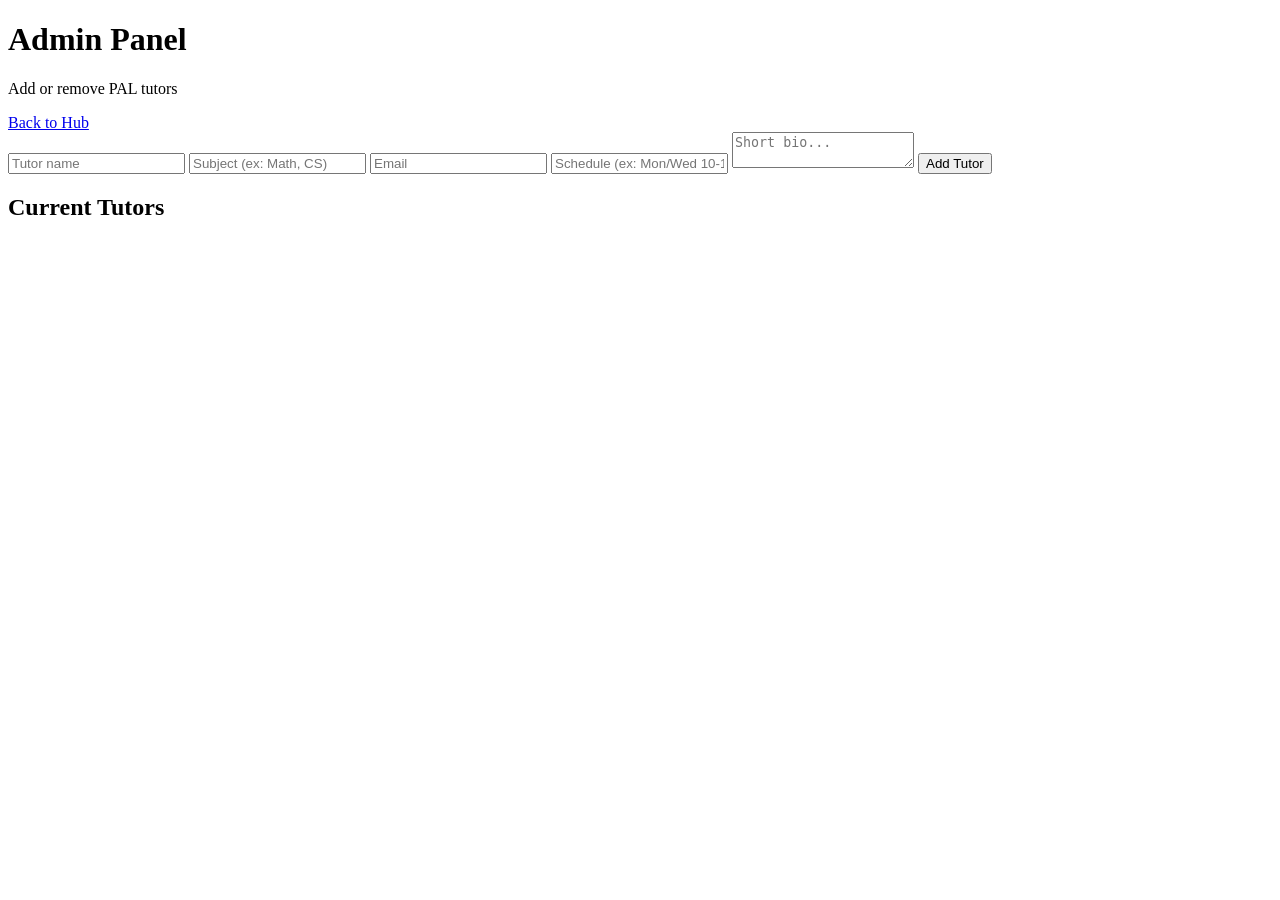
==== admin.html @ c83bc0af "Create admin.html" ====
<!DOCTYPE html>
<html lang="en">
<head>
<meta charset="UTF-8">
<title>PAL Admin Panel</title>
<link rel="stylesheet" href="style.css">
</head>

<body>

<header class="topbar">
  <div>
    <h1>Admin Panel</h1>
    <p>Add or remove PAL tutors</p>
  </div>

  <a class="admin-link" href="index.html">Back to Hub</a>
</header>

<div class="container">

  <div class="form">
    <input id="name" placeholder="Tutor name">
    <input id="subject" placeholder="Subject (ex: Math, CS)">
    <input id="email" placeholder="Email">
    <input id="schedule" placeholder="Schedule (ex: Mon/Wed 10-11)">
    <textarea id="bio" placeholder="Short bio..."></textarea>

    <button onclick="addTutor()">Add Tutor</button>
  </div>

  <h2>Current Tutors</h2>
  <div id="adminGrid"></div>

</div>

<script src="app.js"></script>
<script>
renderAdmin();

function addTutor() {
  const t = {
    name: name.value,
    subject: subject.value,
    email: email.value,
    schedule: schedule.value,
    bio: bio.value
  };

  addNewTutor(t);
  renderAdmin();
}
</script>

</body>
</html>
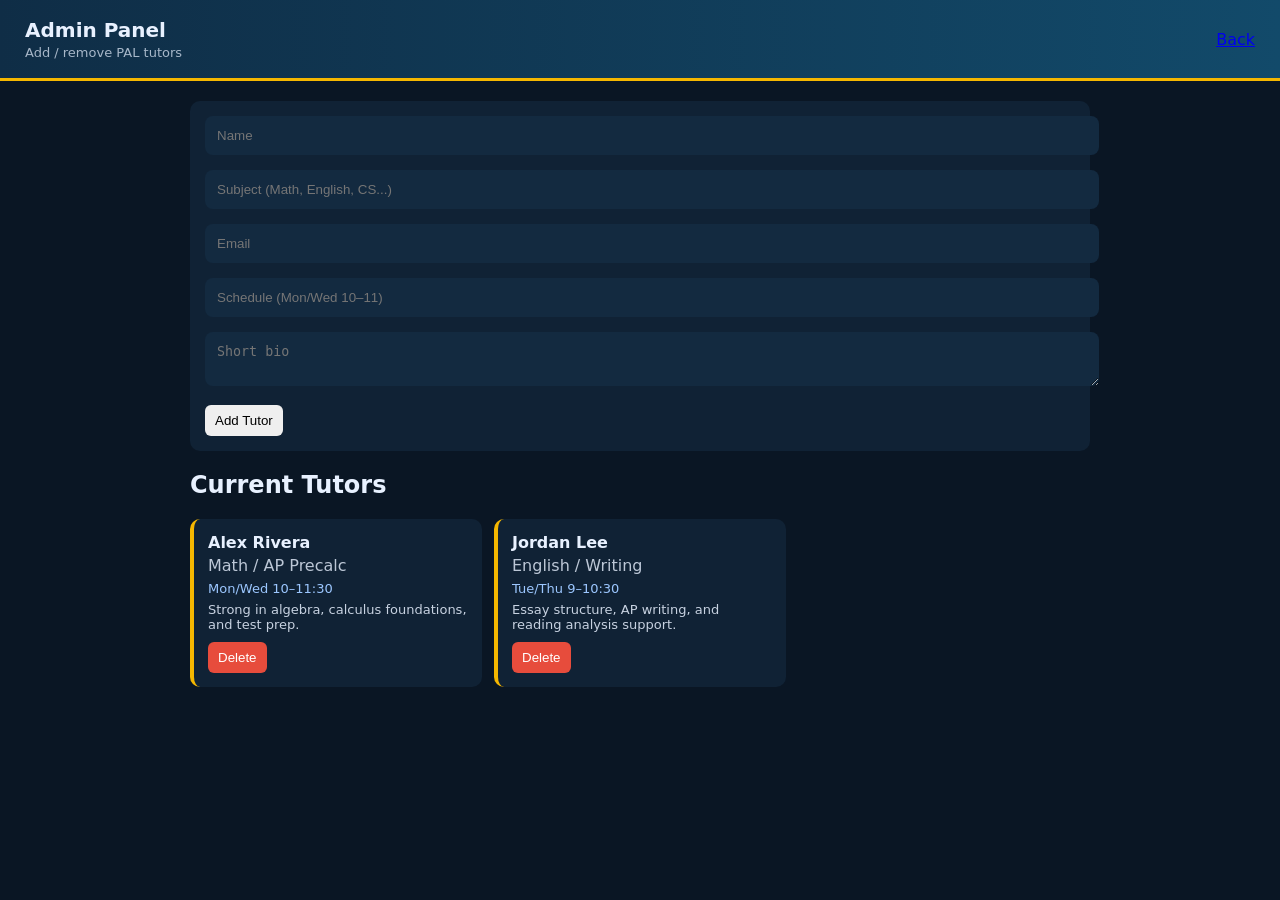
==== commit 0527f576: "Update admin panel layout and input placeholders" ====
--- a/admin.html
+++ b/admin.html
@@ -11,45 +11,32 @@
 <header class="topbar">
   <div>
     <h1>Admin Panel</h1>
-    <p>Add or remove PAL tutors</p>
+    <p>Add / remove PAL tutors</p>
   </div>
 
-  <a class="admin-link" href="index.html">Back to Hub</a>
+  <a class="admin-btn" href="index.html">Back</a>
 </header>
 
 <div class="container">
 
   <div class="form">
-    <input id="name" placeholder="Tutor name">
-    <input id="subject" placeholder="Subject (ex: Math, CS)">
+    <input id="name" placeholder="Name">
+    <input id="subject" placeholder="Subject (Math, English, CS...)">
     <input id="email" placeholder="Email">
-    <input id="schedule" placeholder="Schedule (ex: Mon/Wed 10-11)">
-    <textarea id="bio" placeholder="Short bio..."></textarea>
+    <input id="schedule" placeholder="Schedule (Mon/Wed 10–11)">
+    <textarea id="bio" placeholder="Short bio"></textarea>
 
     <button onclick="addTutor()">Add Tutor</button>
   </div>
 
-  <h2>Current Tutors</h2>
+  <h2 style="margin-top:20px;">Current Tutors</h2>
   <div id="adminGrid"></div>
 
 </div>
 
 <script src="app.js"></script>
 <script>
-renderAdmin();
-
-function addTutor() {
-  const t = {
-    name: name.value,
-    subject: subject.value,
-    email: email.value,
-    schedule: schedule.value,
-    bio: bio.value
-  };
-
-  addNewTutor(t);
   renderAdmin();
-}
 </script>
 
 </body>
--- a/style.css
+++ b/style.css
@@ -0,0 +1,118 @@
+body {
+  margin: 0;
+  font-family: system-ui, Arial;
+  background: #0a1624;
+  color: #e8f1ff;
+}
+
+/* TOP BAR */
+.topbar {
+  display: flex;
+  justify-content: space-between;
+  align-items: center;
+  padding: 18px 25px;
+  background: linear-gradient(90deg, #0f2d46, #124a6a);
+  border-bottom: 3px solid #f5b700;
+}
+
+.topbar h1 {
+  margin: 0;
+  font-size: 20px;
+}
+
+.topbar p {
+  margin: 3px 0 0;
+  opacity: 0.7;
+  font-size: 13px;
+}
+
+.admin-link {
+  background: #f5b700;
+  color: #0a1624;
+  padding: 8px 12px;
+  border-radius: 6px;
+  text-decoration: none;
+  font-weight: bold;
+}
+
+/* CONTAINER */
+.container {
+  max-width: 900px;
+  margin: auto;
+  padding: 20px;
+}
+
+/* SEARCH */
+input, textarea {
+  width: 100%;
+  padding: 12px;
+  margin-bottom: 15px;
+  border-radius: 8px;
+  border: none;
+  background: #132a40;
+  color: white;
+}
+
+/* GRID */
+#grid, #adminGrid {
+  display: grid;
+  grid-template-columns: repeat(auto-fill, minmax(260px, 1fr));
+  gap: 12px;
+}
+
+/* CARD */
+.card {
+  background: #102235;
+  padding: 14px;
+  border-radius: 10px;
+  border-left: 4px solid #f5b700;
+}
+
+.name {
+  font-weight: bold;
+  font-size: 16px;
+}
+
+.subject {
+  opacity: 0.8;
+  margin-top: 4px;
+}
+
+.schedule {
+  font-size: 13px;
+  margin: 6px 0;
+  color: #9cc7ff;
+}
+
+.bio {
+  font-size: 13px;
+  opacity: 0.85;
+  margin-bottom: 10px;
+}
+
+/* BUTTONS */
+button {
+  padding: 8px 10px;
+  border: none;
+  border-radius: 6px;
+  cursor: pointer;
+  margin-right: 6px;
+}
+
+.email {
+  background: #2ecc71;
+  color: white;
+}
+
+.delete {
+  background: #e74c3c;
+  color: white;
+}
+
+/* FORM */
+.form {
+  background: #102235;
+  padding: 15px;
+  border-radius: 10px;
+  margin-bottom: 20px;
+}
